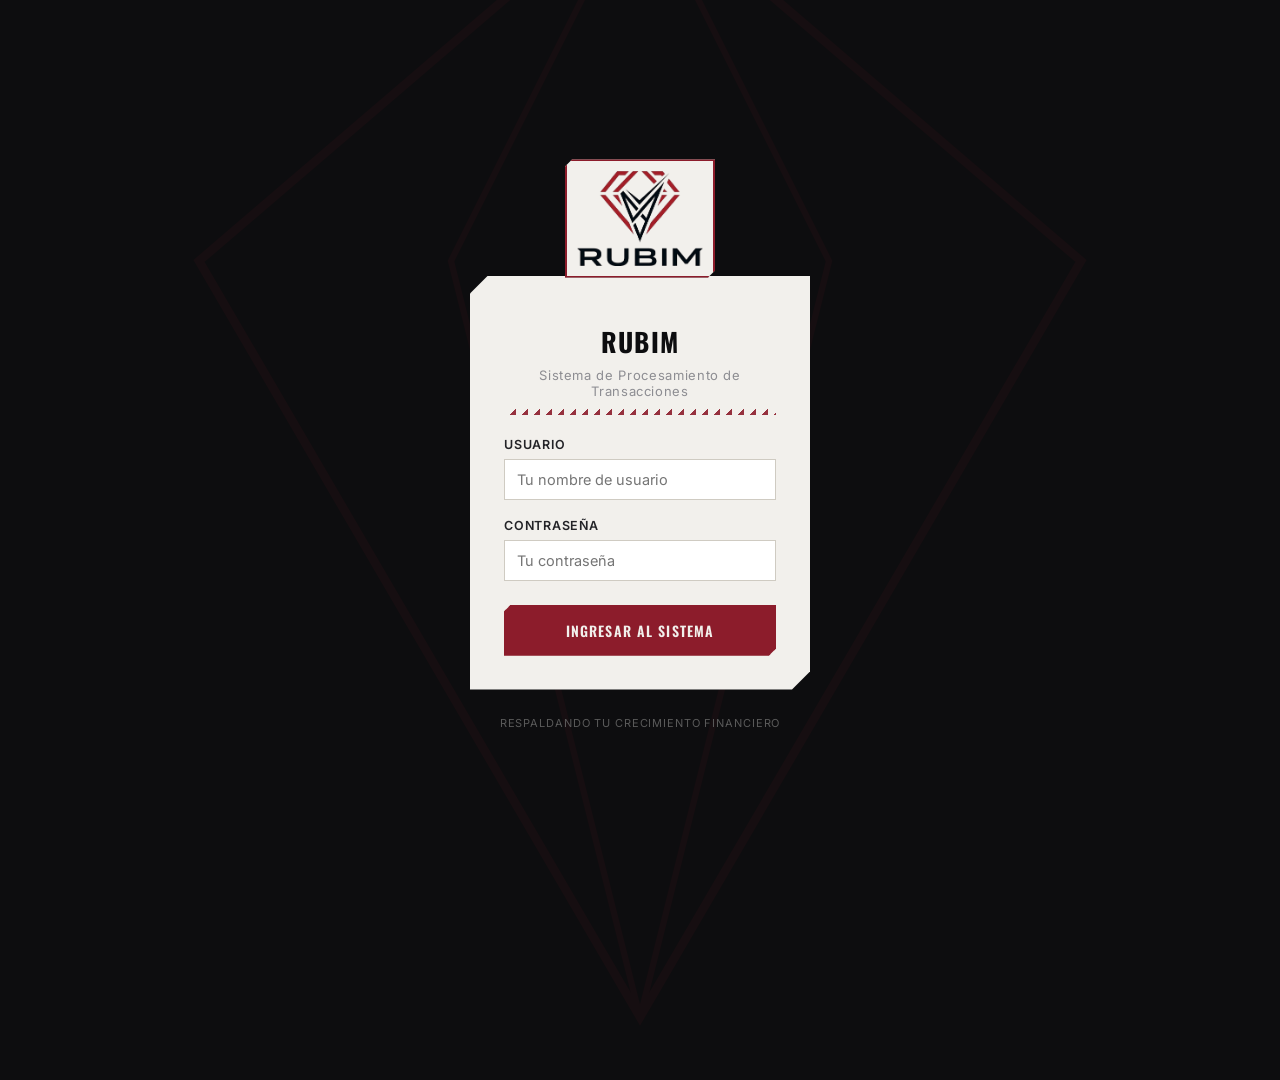
==== login.html @ c5b4b6e2 "Add files via upload" ====
<!DOCTYPE html>
<html lang="es">
<head>
<meta charset="UTF-8">
<meta name="viewport" content="width=device-width, initial-scale=1.0">
<title>RUBIM — Iniciar Sesión</title>
<link rel="preconnect" href="https://fonts.googleapis.com">
<link href="https://fonts.googleapis.com/css2?family=Oswald:wght@500;600;700&family=Inter:wght@400;500;600&family=JetBrains+Mono:wght@500&display=swap" rel="stylesheet">
<link rel="stylesheet" href="rubim-theme.css">
<script src="config.js"></script>
<style>
    body {
        background: var(--rubim-negro);
        height: 100vh;
        margin: 0;
        display: flex;
        align-items: center;
        justify-content: center;
        overflow: hidden;
        position: relative;
    }

    /* Patrón de fondo: contorno de diamante gigante, muy tenue — telón de fondo tipo escenario */
    .fondo-diamante {
        position: absolute;
        inset: 0;
        display: flex;
        align-items: center;
        justify-content: center;
        pointer-events: none;
        opacity: 0.07;
    }
    .fondo-diamante svg { width: 140vh; height: 140vh; }

    .login-envoltorio {
        position: relative;
        z-index: 1;
        width: 100%;
        max-width: 380px;
        display: flex;
        flex-direction: column;
        align-items: center;
        padding: 0 20px;
    }

    .rubim-badge {
        width: 150px;
        margin-bottom: -2px;
        z-index: 2;
    }

    .login-tarjeta {
        width: 100%;
        background: var(--rubim-hueso);
        padding: 46px 34px 34px;
        box-shadow: 0 20px 50px rgba(0,0,0,0.5);
    }

    .login-tarjeta h1 { font-size: 26px; text-align: center; }
    .login-subtitulo {
        text-align: center;
        color: var(--rubim-plata);
        font-size: 13px;
        letter-spacing: 0.05em;
        margin-top: 6px;
        margin-bottom: 4px;
    }

    #btn-login { width: 100%; margin-top: 6px; }

    .pie-login {
        margin-top: 26px;
        text-align: center;
        font-size: 11px;
        color: #5a5a5a;
        letter-spacing: 0.08em;
        text-transform: uppercase;
    }
</style>
</head>
<body>

<div class="fondo-diamante">
    <svg viewBox="0 0 200 200" xmlns="http://www.w3.org/2000/svg">
        <polygon points="100,10 170,70 100,190 30,70" fill="none" stroke="#8c1c2b" stroke-width="1.4"/>
        <polygon points="100,10 130,70 100,190 70,70" fill="none" stroke="#8c1c2b" stroke-width="1"/>
    </svg>
</div>

<div class="login-envoltorio">
    <div class="rubim-badge corte-sm">
        <img src="assets/rubim_logo.png" alt="RUBIM, C.A.">
    </div>

    <div class="login-tarjeta corte-lg">
        <h1>Rubim</h1>
        <p class="login-subtitulo">Sistema de Procesamiento de Transacciones</p>
        <div class="filo-divisor"></div>

        <form id="form-login">
            <div class="campo">
                <label for="usuario">Usuario</label>
                <input type="text" id="usuario" placeholder="Tu nombre de usuario" required autocomplete="username">
            </div>

            <div class="campo">
                <label for="contrasena">Contraseña</label>
                <input type="password" id="contrasena" placeholder="Tu contraseña" required autocomplete="current-password">
            </div>

            <button type="submit" class="btn btn-carmesi corte-sm" id="btn-login">Ingresar al sistema</button>
        </form>

        <div id="mensaje" class="mensaje-box"></div>
    </div>

    <p class="pie-login">Respaldando tu crecimiento financiero</p>
</div>

<script>
    const formLogin = document.getElementById('form-login');
    const divMensaje = document.getElementById('mensaje');
    const btnLogin = document.getElementById('btn-login');

    // Si ya hay una sesión activa, saltamos directo al panel.
    if (localStorage.getItem('rubim_token')) {
        window.location.href = 'index.html';
    }

    formLogin.addEventListener('submit', async function (event) {
        event.preventDefault();

        const credenciales = {
            usuario: document.getElementById('usuario').value,
            contrasena: document.getElementById('contrasena').value
        };

        divMensaje.className = 'mensaje-box';
        btnLogin.disabled = true;
        btnLogin.textContent = 'Verificando...';

        try {
            const respuesta = await fetch(`${API_BASE}/auth/login`, {
                method: 'POST',
                headers: { 'Content-Type': 'application/json' },
                body: JSON.stringify(credenciales)
            });

            const resultado = await respuesta.json();

            if (respuesta.ok) {
                // Antes se guardaba solo el usuario/rol. Ahora se guarda el JWT
                // real que el backend exige en cada ruta protegida.
                localStorage.setItem('rubim_token', resultado.access_token);
                localStorage.setItem('rubim_usuario', resultado.usuario);
                localStorage.setItem('rubim_rol', resultado.rol);
                window.location.href = 'index.html';
            } else {
                divMensaje.textContent = resultado.detail || 'Error de autenticación.';
                divMensaje.className = 'mensaje-box error';
            }
        } catch (error) {
            divMensaje.textContent = 'No hay conexión con el servidor central (¿está corriendo uvicorn?).';
            divMensaje.className = 'mensaje-box error';
        } finally {
            btnLogin.disabled = false;
            btnLogin.textContent = 'Ingresar al sistema';
        }
    });
</script>
</body>
</html>
---- rubim-theme.css ----
/* ==========================================================================
   RUBIM — Sistema de tema compartido (login.html + index.html)

   QUÉ HACE ESTE ARCHIVO, EN UNA FRASE:
   Es el "libro de estilo" único de todo el frontend: define los colores,
   tipografías, botones, tablas y demás piezas visuales UNA sola vez, para
   que login.html e index.html se vean como parte de un mismo sistema, sin
   tener que repetir el mismo CSS en cada archivo.

   Estética: carmesí + negro del logo, tipografía angulosa, cortes de gema
   en vez de esquinas redondeadas. "Agresivo pero elegante."
   ========================================================================== */

:root {
    /* ':root' es un selector especial de CSS que representa al documento
       HTML completo — es el lugar convencional para declarar "variables
       CSS" (también llamadas "custom properties"), porque así quedan
       disponibles para CUALQUIER elemento de la página, sin importar en
       qué parte del HTML esté. */
    --rubim-negro: #0d0d0f;
    --rubim-negro-suave: #17171a;
    --rubim-acero: #232327;
    --rubim-carmesi: #8c1c2b;
    --rubim-carmesi-brillante: #b8283a;
    --rubim-hueso: #f2f0ec;
    --rubim-hueso-tenue: #e6e3dc;
    --rubim-plata: #8d8d92;
    --rubim-linea: rgba(13, 13, 15, 0.14);
    /* Cada línea define una variable con el patrón "--nombre: valor;".
       Para USARLAS en cualquier otra regla de este archivo (o de
       login.html/index.html), se escribe "var(--nombre)" — por ejemplo,
       "background: var(--rubim-negro);". La gran ventaja de centralizar
       los colores así: si algún día se quiere cambiar el tono exacto del
       carmesí institucional, basta con editar ESTA línea una sola vez, en
       vez de buscar y reemplazar el código de color en decenas de reglas
       distintas repartidas por todo el proyecto.
       'rgba(13, 13, 15, 0.14)' es un color especificado como
       Rojo-Verde-Azul-Alpha (transparencia): los primeros tres números
       son casi negro, y "0.14" significa 14% de opacidad — un negro casi
       transparente, usado para líneas divisorias muy sutiles. */

    --corte-lg: 18px;
    --corte-md: 12px;
    --corte-sm: 7px;
    /* Estas tres variables controlan qué tan pronunciado es el "corte de
       gema" (ver las clases .corte-lg/.corte-md/.corte-sm más abajo) —
       mientras más grande el número, más grande el triángulo que se
       recorta de cada esquina. */
}

* { box-sizing: border-box; }
/* El selector '*' aplica esta regla a TODOS los elementos de la página,
   sin excepción. 'box-sizing: border-box' cambia cómo el navegador
   calcula el tamaño final de cada elemento: con este valor, el "padding"
   (espacio interno) y el borde se restan del ancho/alto declarado, en vez
   de sumarse encima. Es prácticamente un estándar en CSS moderno, porque
   hace que calcular tamaños y layouts sea mucho más predecible. */

body {
    margin: 0;
    /* Los navegadores, por defecto, le dan al <body> un pequeño margen
       propio — lo ponemos en 0 para tener control total del espacio desde
       cero, sin ese margen "invisible" heredado del navegador. */
    background-color: var(--rubim-hueso);
    color: var(--rubim-negro);
    font-family: 'Inter', 'Segoe UI', sans-serif;
    /* La lista de fuentes es un plan de respaldo en cascada: el
       navegador intenta usar 'Inter' (la que cargamos desde Google
       Fonts); si por algún motivo no pudiera cargarla (sin conexión a
       internet, por ejemplo), usa 'Segoe UI' (una fuente típica de
       Windows); y si tampoco existiera, cae en cualquier fuente
       "sans-serif" genérica que tenga el sistema operativo. */
    -webkit-font-smoothing: antialiased;
    /* Una propiedad específica de navegadores basados en WebKit/Blink
       (Chrome, Safari, Edge) que suaviza los bordes del texto, haciendo
       que se vea más nítido y delgado en pantallas de alta densidad. */
}

h1, h2, h3, .rubim-display {
    font-family: 'Oswald', 'Segoe UI', sans-serif;
    text-transform: uppercase;
    letter-spacing: 0.04em;
    color: var(--rubim-negro);
    margin: 0;
}
/* Todos los títulos del sistema comparten esta regla: tipografía angulosa
   (Oswald), siempre en mayúsculas, con letras ligeramente separadas
   ("letter-spacing: 0.04em" — "em" es una unidad relativa al tamaño de
   fuente actual, no un valor fijo en píxeles) — es la firma tipográfica
   del proyecto. */

/* --- Firma visual: corte de gema en vez de border-radius --- */
.corte-lg {
    clip-path: polygon(
        var(--corte-lg) 0, 100% 0, 100% calc(100% - var(--corte-lg)),
        calc(100% - var(--corte-lg)) 100%, 0 100%, 0 var(--corte-lg)
    );
}
.corte-md {
    clip-path: polygon(
        var(--corte-md) 0, 100% 0, 100% calc(100% - var(--corte-md)),
        calc(100% - var(--corte-md)) 100%, 0 100%, 0 var(--corte-md)
    );
}
.corte-sm {
    clip-path: polygon(
        var(--corte-sm) 0, 100% 0, 100% calc(100% - var(--corte-sm)),
        calc(100% - var(--corte-sm)) 100%, 0 100%, 0 var(--corte-sm)
    );
}
/* Esto es la marca visual más distintiva de todo el sistema, así que
   vale la pena entenderla a fondo para la evaluación:

   'clip-path: polygon(...)' le dice al navegador "de este elemento
   rectangular, solo dibuja/muestra la parte que cae DENTRO de este
   polígono que te estoy definiendo — todo lo que quede afuera del
   polígono, literalmente desaparece (se "recorta")".

   El polígono se define como una lista de 6 puntos (x, y), recorriendo
   el rectángulo en sentido horario empezando arriba a la izquierda:
     1. (var(--corte), 0)                                    → un poco a la
        derecha de la esquina superior izquierda, pegado arriba.
     2. (100%, 0)                                              → esquina
        superior derecha, sin recorte.
     3. (100%, calc(100% - var(--corte)))                     → un poco
        arriba de la esquina inferior derecha.
     4. (calc(100% - var(--corte)), 100%)                     → un poco a
        la izquierda de la esquina inferior derecha, pegado abajo.
     5. (0, 100%)                                              → esquina
        inferior izquierda, sin recorte.
     6. (0, var(--corte))                                     → un poco
        abajo de la esquina superior izquierda.

   El resultado visual: en vez de las 4 esquinas típicas en ángulo recto
   de un rectángulo, SOLO dos esquinas opuestas (arriba-derecha y
   abajo-izquierda) quedan intactas, y las otras dos (arriba-izquierda y
   abajo-derecha) quedan "cortadas" en diagonal — como una gema tallada,
   en vez del típico "border-radius" (esquinas redondeadas) que usan la
   mayoría de las interfaces web. 'calc(...)' permite hacer operaciones
   matemáticas directamente en CSS, mezclando unidades distintas (aquí,
   un porcentaje menos un valor fijo en píxeles), algo que no se podría
   escribir de otra forma. Las tres clases (lg/md/sm) son la misma idea,
   solo que usan distinto tamaño de corte según qué tan grande sea el
   elemento (un botón necesita un corte mucho más chico que una tarjeta
   entera de login). */

/* --- Divisor dentado (eco del filo del diamante) --- */
.filo-divisor {
    height: 6px;
    width: 100%;
    background:
        linear-gradient(135deg, transparent 50%, var(--rubim-carmesi) 50%) 0 0 / 12px 12px repeat-x;
    opacity: 0.9;
    margin: 10px 0 22px;
}
/* Esta línea decorativa que separa los títulos del contenido de cada
   sección NO es una imagen ni un borde simple — es un truco de CSS puro:
   'linear-gradient(135deg, transparent 50%, var(--rubim-carmesi) 50%)'
   crea un cuadrado invisible en su mitad superior-izquierda y carmesí en
   su mitad inferior-derecha (un gradiente que cambia abruptamente al
   50%, no una transición suave). Luego, "0 0 / 12px 12px repeat-x" hace
   que ese cuadradito de 12x12px se repita una y otra vez solo en el eje
   horizontal ("repeat-x"), generando visualmente una fila continua de
   pequeños triángulos rojos en zigzag — la misma idea de "filo dentado"
   que las esquinas cortadas de arriba, pero aplicada a una línea. */

/* --- Badge del logo (marco carmesí sobre el fondo blanco propio del png) --- */
.rubim-badge {
    display: flex;
    flex-direction: column;
    align-items: center;
    padding: 10px;
    background: var(--rubim-hueso);
    border: 2px solid var(--rubim-carmesi);
    box-shadow: 0 0 0 5px var(--rubim-negro), 0 8px 22px rgba(0,0,0,0.45);
    /* Esta propiedad "box-shadow" tiene DOS sombras separadas por coma:
       la primera, "0 0 0 5px var(--rubim-negro)" (sin desplazamiento ni
       difuminado, solo 5px de expansión sólida), en realidad se usa como
       un truco para dibujar un SEGUNDO borde negro alrededor del borde
       carmesí ya existente — dando el efecto de "marco dentro de marco".
       La segunda sombra sí es una sombra de verdad, difusa, que separa
       visualmente el logo del fondo. */
}
.rubim-badge img {
    width: 100%;
    display: block;
    /* 'display: block' en una imagen elimina un pequeño espacio en
       blanco fantasma que los navegadores agregan por defecto debajo de
       las imágenes (porque, por defecto, una <img> se comporta como una
       letra de texto más, con espacio reservado para "colgantes" como
       la 'g' o la 'y'). */
}

/* --- Botones --- */
.btn {
    font-family: 'Oswald', sans-serif;
    text-transform: uppercase;
    letter-spacing: 0.08em;
    font-weight: 600;
    font-size: 14px;
    padding: 13px 20px;
    border: 2px solid var(--rubim-negro);
    background: var(--rubim-negro);
    color: var(--rubim-hueso);
    cursor: pointer;
    /* 'cursor: pointer' cambia la forma del mouse a una "manito" al
       pasar por encima — es la señal visual estándar de "esto es
       clickeable", incluso aunque técnicamente estemos aplicando este
       estilo a un elemento que no sea un <button> nativo. */
    transition: 0.18s ease;
    /* 'transition' hace que los CAMBIOS de estilo (por ejemplo, el
       cambio de color al pasar el mouse, ver ".btn:hover" abajo) ocurran
       de forma gradual en 0.18 segundos, en vez de un salto instantáneo
       — le da una sensación más pulida a la interfaz. */
}
.btn:hover { background: var(--rubim-carmesi); border-color: var(--rubim-carmesi); }
.btn:active { transform: translateY(1px); }
/* ':hover' se activa mientras el mouse está encima; ':active' se activa
   solo en el instante exacto en que se mantiene presionado el clic —
   "translateY(1px)" mueve el botón 1px hacia abajo en ese momento, dando
   la sensación física de "estar presionando un botón real". */
.btn:disabled { opacity: 0.5; cursor: not-allowed; }
/* Este es el estilo que se ve, por ejemplo, en el botón de login mientras
   dice "Verificando..." (ver login.html: "btnLogin.disabled = true") —
   se atenúa visualmente y el cursor cambia a un símbolo de "prohibido"
   para comunicar que no se puede volver a hacer clic en este momento. */

.btn-ghost {
    background: transparent;
    color: var(--rubim-negro);
}
.btn-ghost:hover { background: var(--rubim-negro); color: var(--rubim-hueso); }
/* Una variante "fantasma" del botón: normalmente transparente, y solo se
   rellena de color al pasar el mouse por encima. Se usa, por ejemplo, en
   el botón "Confirmar" de la tabla de Citas (index.html), para que no
   compita visualmente con los botones principales de "carmesí". */

.btn-carmesi {
    background: var(--rubim-carmesi);
    border-color: var(--rubim-carmesi);
}
.btn-carmesi:hover { background: var(--rubim-carmesi-brillante); border-color: var(--rubim-carmesi-brillante); }
/* La variante "principal" de botón, usada en TODOS los formularios de
   creación (Registrar cliente, Registrar lead, Programar cita, etc.) —
   el color carmesí institucional en vez del negro por defecto de ".btn". */

/* --- Formularios --- */
.campo { margin-bottom: 18px; }
/* Envuelve cada par "label + input" del sistema, dándole un espacio
   vertical consistente respecto al siguiente campo. */
.campo label {
    display: block;
    margin-bottom: 7px;
    font-weight: 600;
    font-size: 12.5px;
    text-transform: uppercase;
    letter-spacing: 0.06em;
    color: var(--rubim-acero);
}
.campo input, .campo select, .campo textarea {
    width: 100%;
    padding: 11px 12px;
    border: 1.5px solid #cfcbc2;
    background: #fff;
    font-size: 14.5px;
    font-family: 'Inter', sans-serif;
    color: var(--rubim-negro);
}
/* Esta única regla aplica el mismo estilo visual a los tres tipos de
   campo de formulario que usa el sistema (texto, desplegables y áreas de
   texto), para que todos se vean consistentes sin tener que repetir la
   misma lista de propiedades tres veces. */
.campo input:focus, .campo select:focus, .campo textarea:focus {
    outline: none;
    border-color: var(--rubim-carmesi);
}
/* ':focus' se activa cuando el campo está "seleccionado" (el cursor
   parpadeando adentro, listo para escribir). Quitamos el "outline"
   (contorno) azul que ponen los navegadores por defecto, y en su lugar
   pintamos el borde del campo de color carmesí — así se mantiene la
   señal visual de "este es el campo activo", pero con la identidad
   propia del sistema en vez del azul genérico del navegador. */
.campo input[readonly] { background: var(--rubim-hueso-tenue); color: var(--rubim-plata); }
/* Este selector "input[readonly]" apunta específicamente a los campos
   que tienen el atributo HTML "readonly" — como "canal_preview" en el
   formulario de Clientes (index.html). Los pinta con un fondo grisáceo y
   texto más tenue, para que a simple vista se note que ese campo no se
   puede editar manualmente. */

/* --- Mensajes de estado --- */
.mensaje-box {
    margin-top: 16px;
    padding: 12px 14px;
    font-size: 14px;
    font-weight: 600;
    display: none;
    /* 'display: none' por defecto: el recuadro de mensaje está
       completamente invisible y no ocupa espacio, hasta que JavaScript
       (mostrarMensaje() en app.js, o el script propio de login.html) le
       agregue una de las clases de abajo, que sí incluyen "display:
       block". */
    border-left: 4px solid transparent;
}
.mensaje-box.exito { display: block; background: #eaf3ea; color: #285c2c; border-left-color: #3c8a43; }
.mensaje-box.error { display: block; background: #f7e6e6; color: var(--rubim-carmesi); border-left-color: var(--rubim-carmesi); }
.mensaje-box.procesando { display: block; background: #eee; color: #444; border-left-color: var(--rubim-plata); }
/* Tres variantes de color según el tipo de mensaje: verde para éxito,
   rojo/carmesí para error, gris neutro para "procesando" (mientras se
   espera la respuesta del servidor). JavaScript decide cuál de estas
   tres clases aplicar en cada caso (por ejemplo,
   "div.className = 'mensaje-box exito'"), y el CSS se encarga del color
   correspondiente automáticamente. */

/* --- Etiquetas de estado (tags angulares, no "pills") --- */
.estado-tag {
    display: inline-block;
    font-family: 'JetBrains Mono', monospace;
    font-size: 11px;
    font-weight: 600;
    text-transform: uppercase;
    letter-spacing: 0.04em;
    padding: 3px 9px;
    clip-path: polygon(6px 0, 100% 0, 100% 100%, 0 100%, 0 6px);
    /* Un "clip-path" más simple que los .corte-* de arriba: solo recorta
       UNA esquina (la superior izquierda), en vez de dos opuestas —
       suficiente para una etiqueta pequeña como esta, sin necesitar el
       mismo nivel de detalle que una tarjeta grande. */
}
.estado-pendiente { background: #efe6cf; color: #7a5a10; }
.estado-revision { background: #ddeaf6; color: #1c5a8c; }
.estado-completado { background: #dcefdc; color: #24672a; }
.estado-no-confirmada { background: #f0dede; color: var(--rubim-carmesi); }
.estado-confirmada { background: #dcefdc; color: #24672a; }
/* Cada uno de estos nombres de clase corresponde EXACTAMENTE a los
   valores que arma dinámicamente app.js (ver la tabla 'clasesEstado' y el
   operador ternario con 'estado-confirmada'/'estado-no-confirmada' en
   app.js) — el color de fondo/texto de cada "pastilla" de estado en las
   tablas de Expedientes y Citas viene de aquí. */

/* --- Tablas --- */
table.rubim-tabla { width: 100%; border-collapse: collapse; }
/* 'border-collapse: collapse' hace que los bordes de celdas contiguas se
   fusionen en una sola línea, en vez de dejar un doble borde con un
   espacio raro en el medio (el comportamiento por defecto de las tablas
   HTML). */
table.rubim-tabla thead th {
    text-align: left;
    font-family: 'Oswald', sans-serif;
    text-transform: uppercase;
    letter-spacing: 0.05em;
    font-size: 12px;
    color: var(--rubim-plata);
    padding: 10px 12px;
    border-bottom: 2px solid var(--rubim-negro);
}
table.rubim-tabla tbody td {
    padding: 12px;
    border-bottom: 1px solid var(--rubim-linea);
    font-size: 14px;
}
table.rubim-tabla tbody tr:hover { background: rgba(140, 28, 43, 0.05); }
/* Un resaltado muy sutil (5% de opacidad del color carmesí) al pasar el
   mouse sobre una fila de datos — ayuda a "seguir" visualmente una fila
   específica cuando la tabla tiene varias columnas. */

/* --- Accesibilidad: foco visible siempre --- */
a:focus-visible, button:focus-visible, input:focus-visible, select:focus-visible {
    outline: 2px solid var(--rubim-carmesi-brillante);
    outline-offset: 2px;
}
/* ':focus-visible' (a diferencia de ':focus' de más arriba) se activa
   específicamente cuando el elemento recibe el foco por medio del
   TECLADO (por ejemplo, navegando con la tecla Tab), y normalmente NO se
   activa con un simple clic del mouse. Esto es importante para
   accesibilidad: una persona que navega el sistema solo con teclado
   necesita ver claramente en qué elemento está parada en cada momento —
   sin esta regla, esa persona "se perdería" visualmente al usar Tab. */

@media (prefers-reduced-motion: reduce) {
    * { transition: none !important; }
}
/* '@media (prefers-reduced-motion: reduce)' detecta una preferencia que
   algunas personas activan en la configuración de su sistema operativo
   (por ejemplo, si les provocan mareo o malestar las animaciones). Si esa
   preferencia está activada, esta regla desactiva TODAS las transiciones
   suaves del sistema (como la del ".btn" de más arriba) con
   '!important' (una palabra clave que fuerza a que esta regla gane por
   encima de cualquier otra, sin importar el orden en que aparezcan en el
   archivo) — un detalle pequeño de accesibilidad que muchos sistemas
   ni siquiera consideran. */
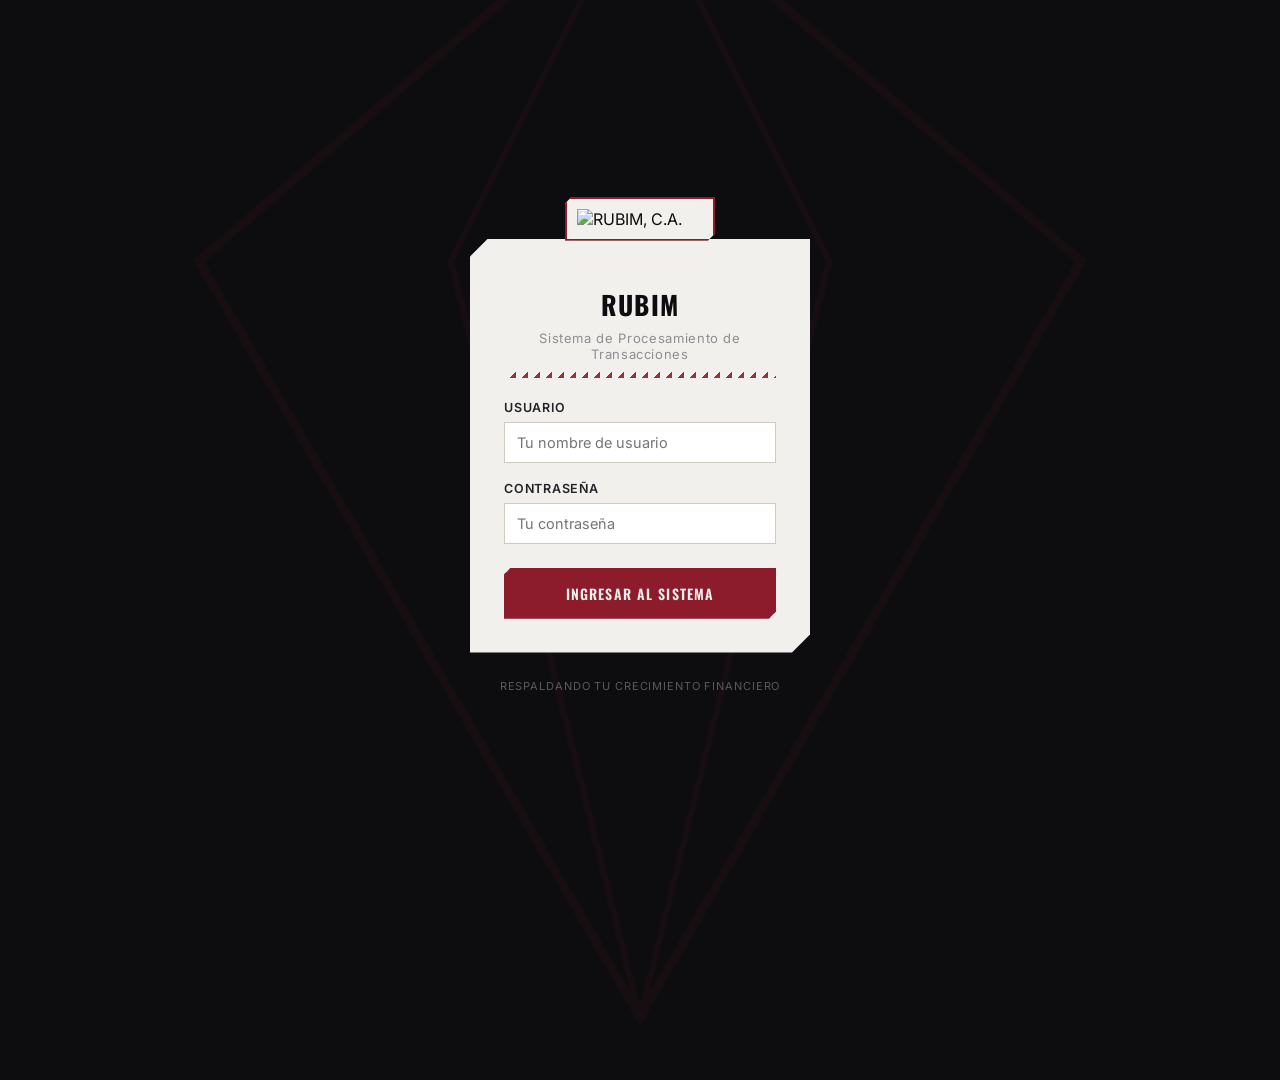
==== commit 61a898fd: "Add files via upload" ====
--- a/login.html
+++ b/login.html
@@ -89,7 +89,7 @@
 
 <div class="login-envoltorio">
     <div class="rubim-badge corte-sm">
-        <img src="assets/rubim_logo.png" alt="RUBIM, C.A.">
+        <img src="assets/rubim_logo.jpeg" alt="RUBIM, C.A.">
     </div>
 
     <div class="login-tarjeta corte-lg">
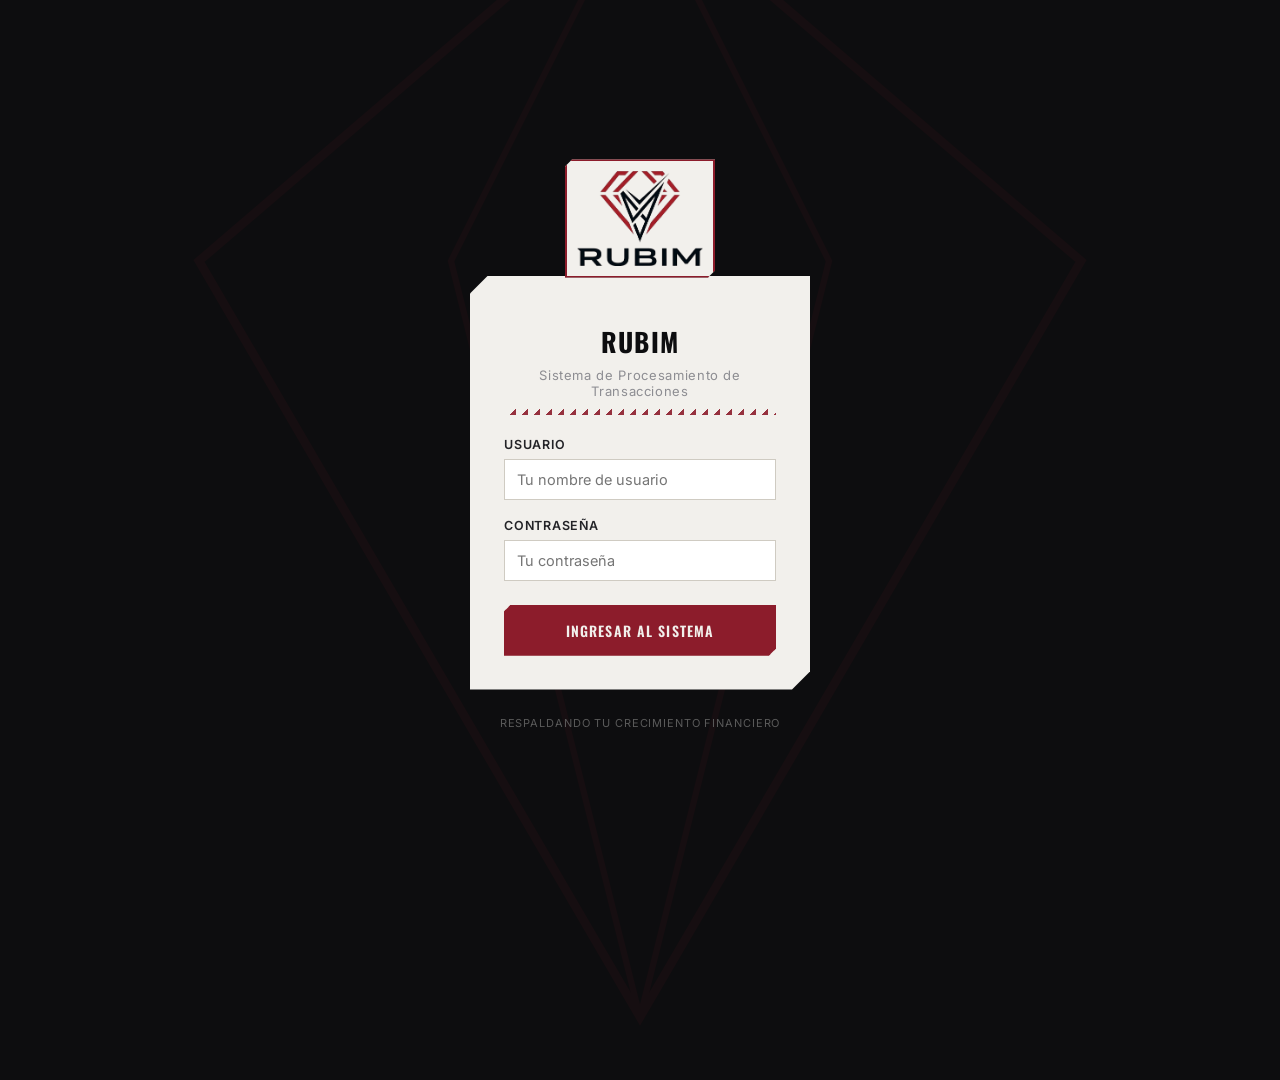
==== commit d9b1f3ef: "Update login.html" ====
--- a/login.html
+++ b/login.html
@@ -89,7 +89,7 @@
 
 <div class="login-envoltorio">
     <div class="rubim-badge corte-sm">
-        <img src="assets/rubim_logo.jpeg" alt="RUBIM, C.A.">
+        <img src="assets/rubim_logo.png" alt="RUBIM, C.A.">
     </div>
 
     <div class="login-tarjeta corte-lg">
